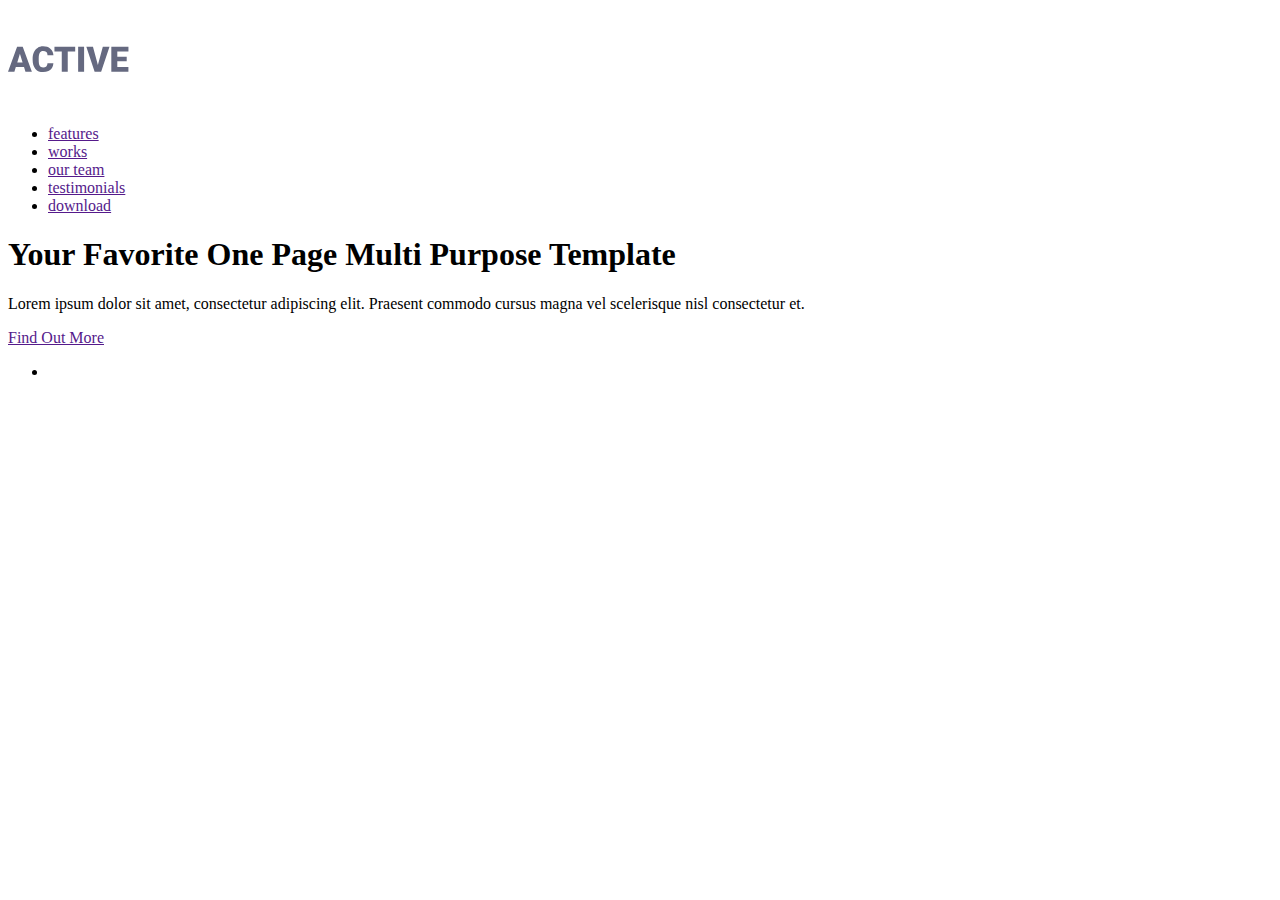
==== index.html @ 14b77a6f "home" ====
<DOCTYPE html>
<html lang="en">
<head>
    <meta charset="UTF-8">
    <title>ActiveBox</title>
</head>
<body>
    <header>
        <nav>
            <a href="">
                <img src="./images/logo.svg" alt="ActiveBox">
            </img>
            </a>
            <ul>
                <li><a href="">features</a></li>
                <li><a href="">works</a></li>
                <li><a href="">our team</a></li>
                <li><a href="">testimonials</a></li>
                <li><a href="">download</a></li>
            </ul>
        </nav>
    </header>
    <main>
        <!--Main baner-->
        <section>
        <h1>Your Favorite One Page
            Multi Purpose Template</h1>
        <p>Lorem ipsum dolor sit amet, consectetur adipiscing elit. Praesent commodo cursus magna
            vel scelerisque nisl consectetur et.</p>
        <a href="">Find Out More</a>
        </section>
        <h2 hidden>specifications</h2>
        <ul>
            <li>
                <img src="" alt="">
                <h3></h3>
            </li>
        </ul>              
    </main>
    <footer></footer>
</body>
</html>
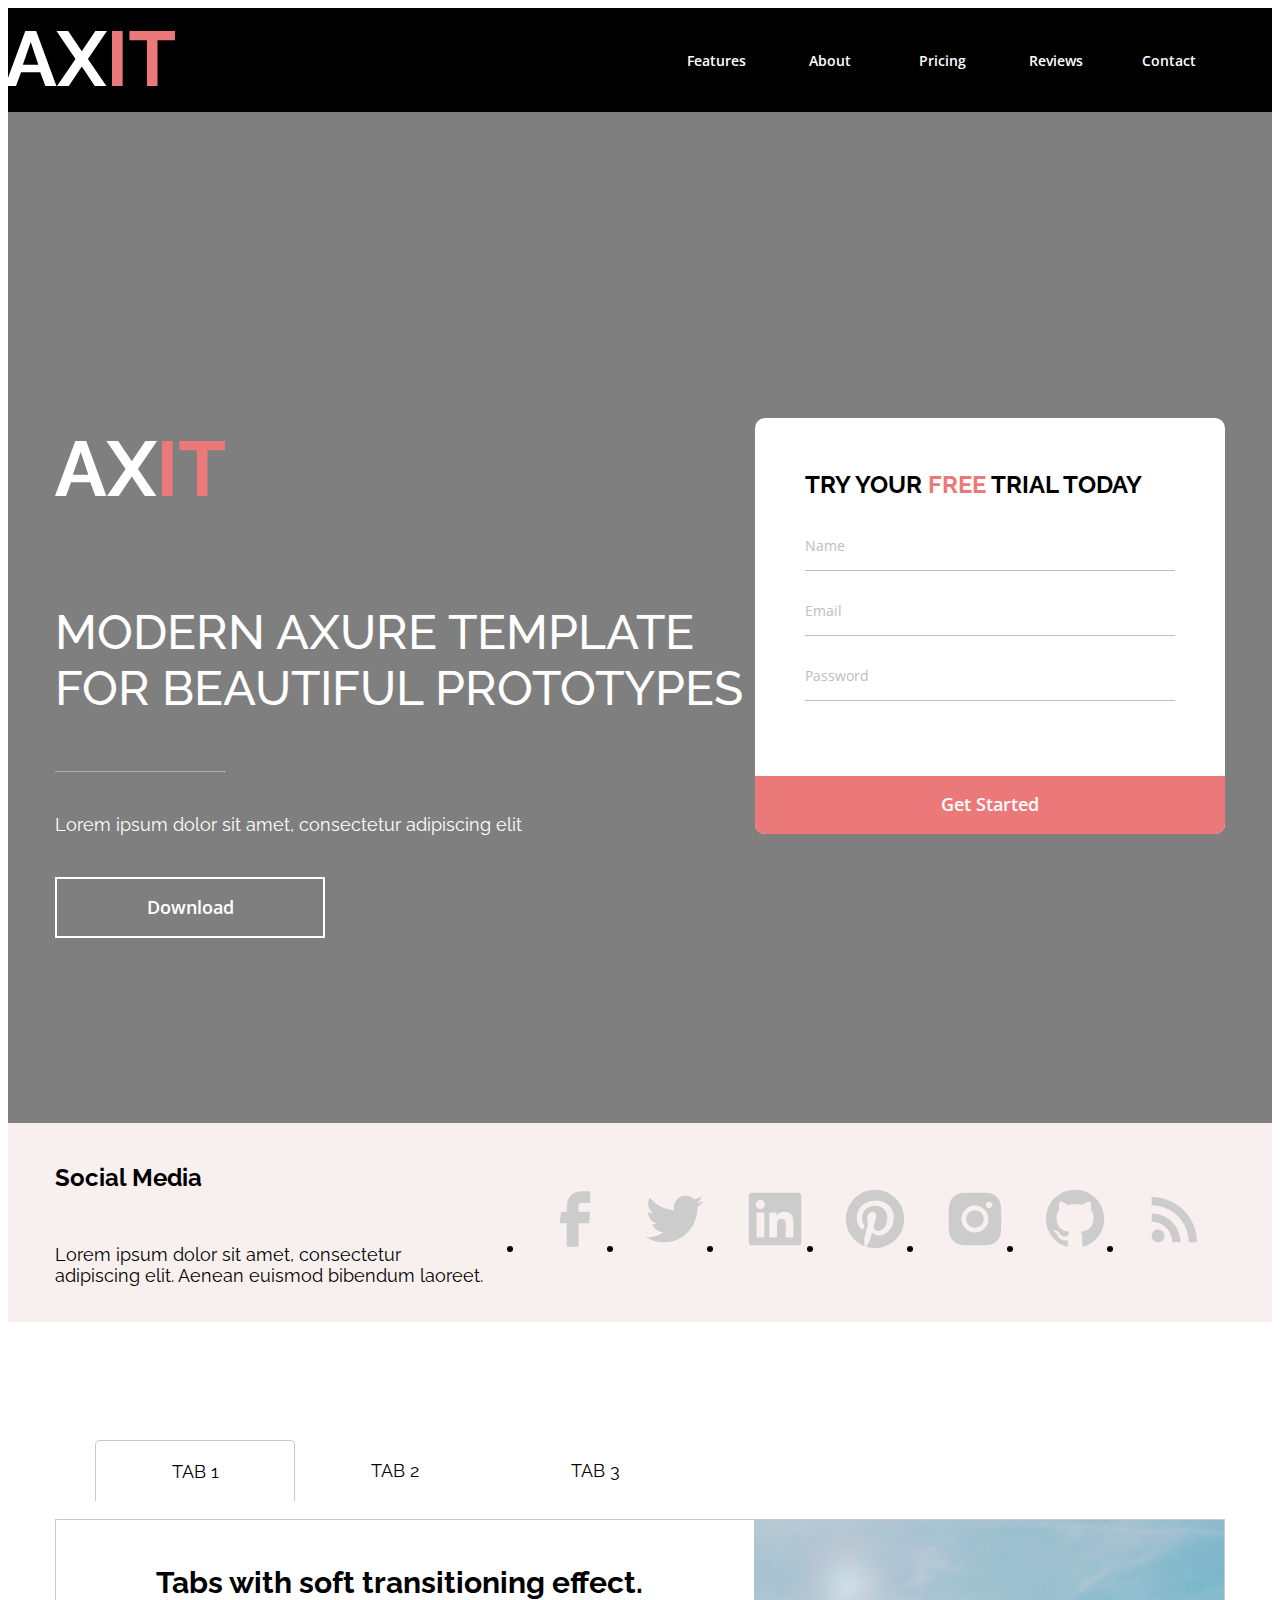
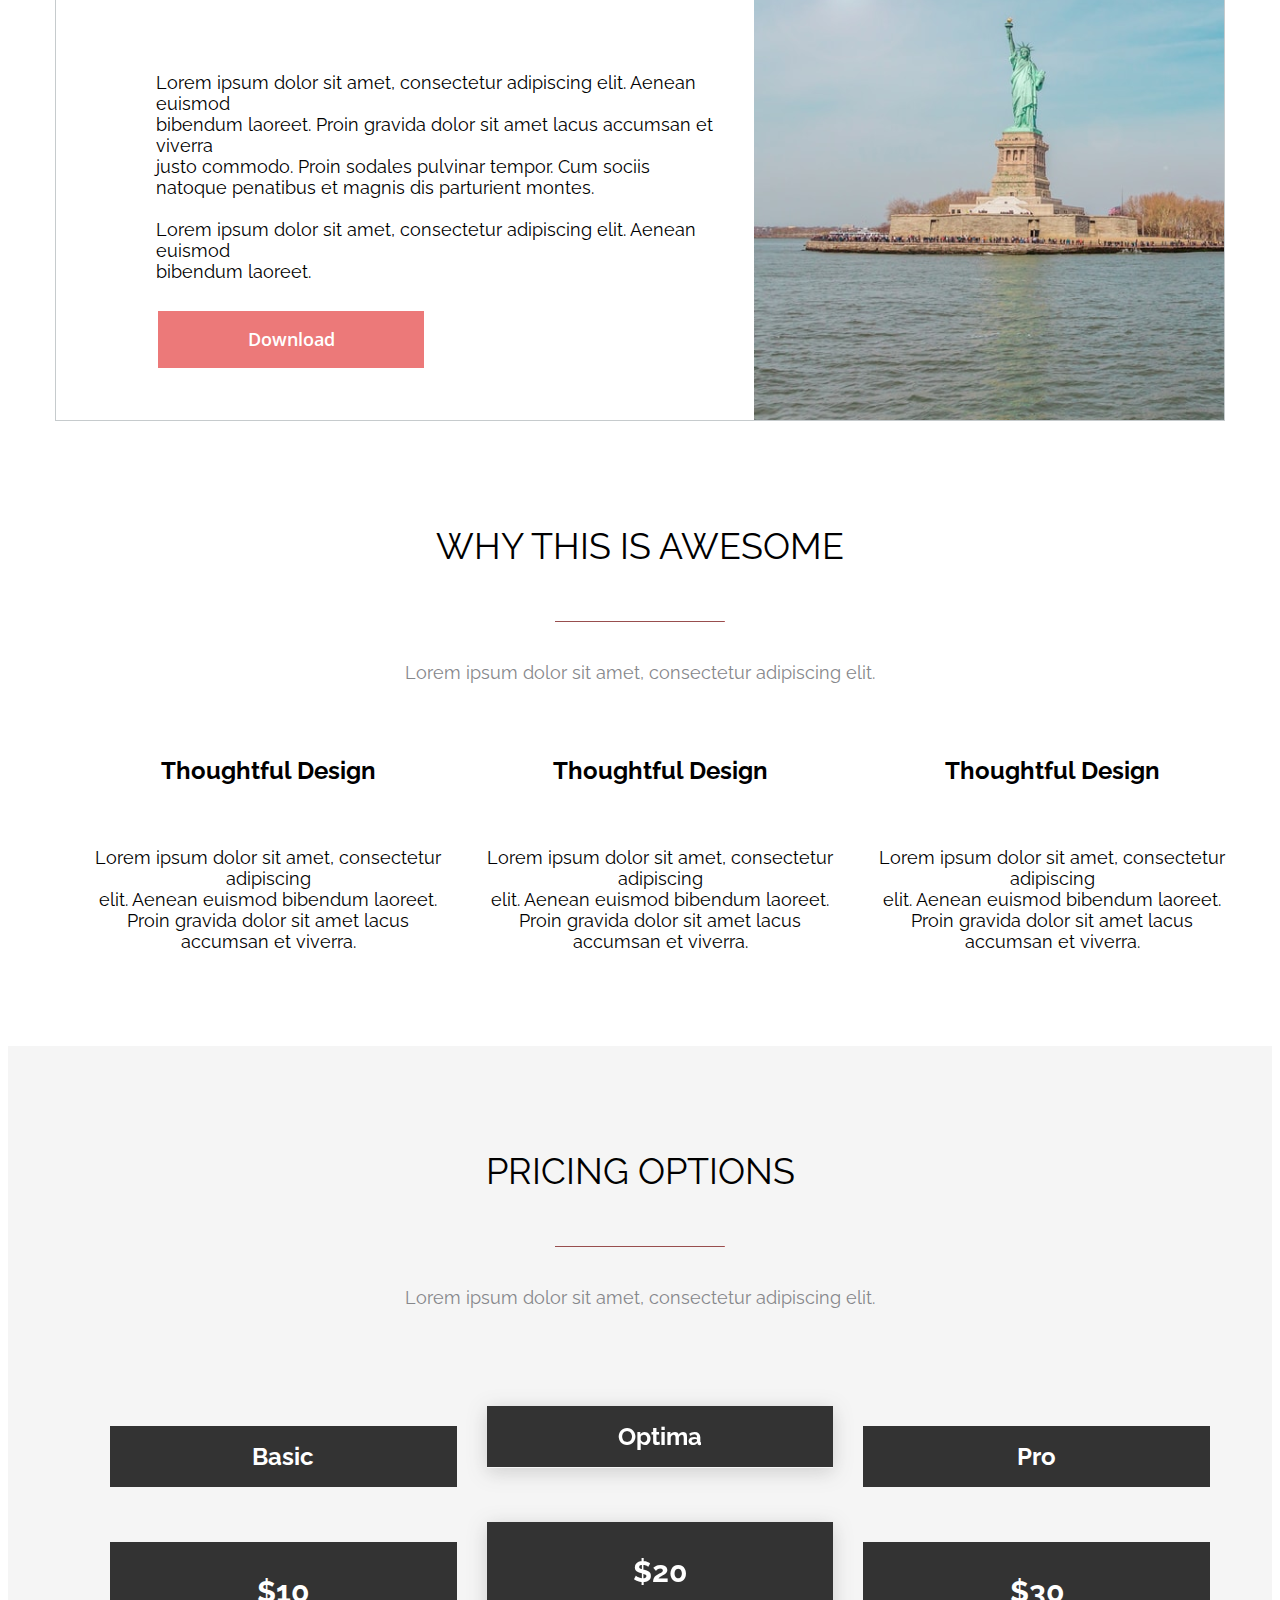
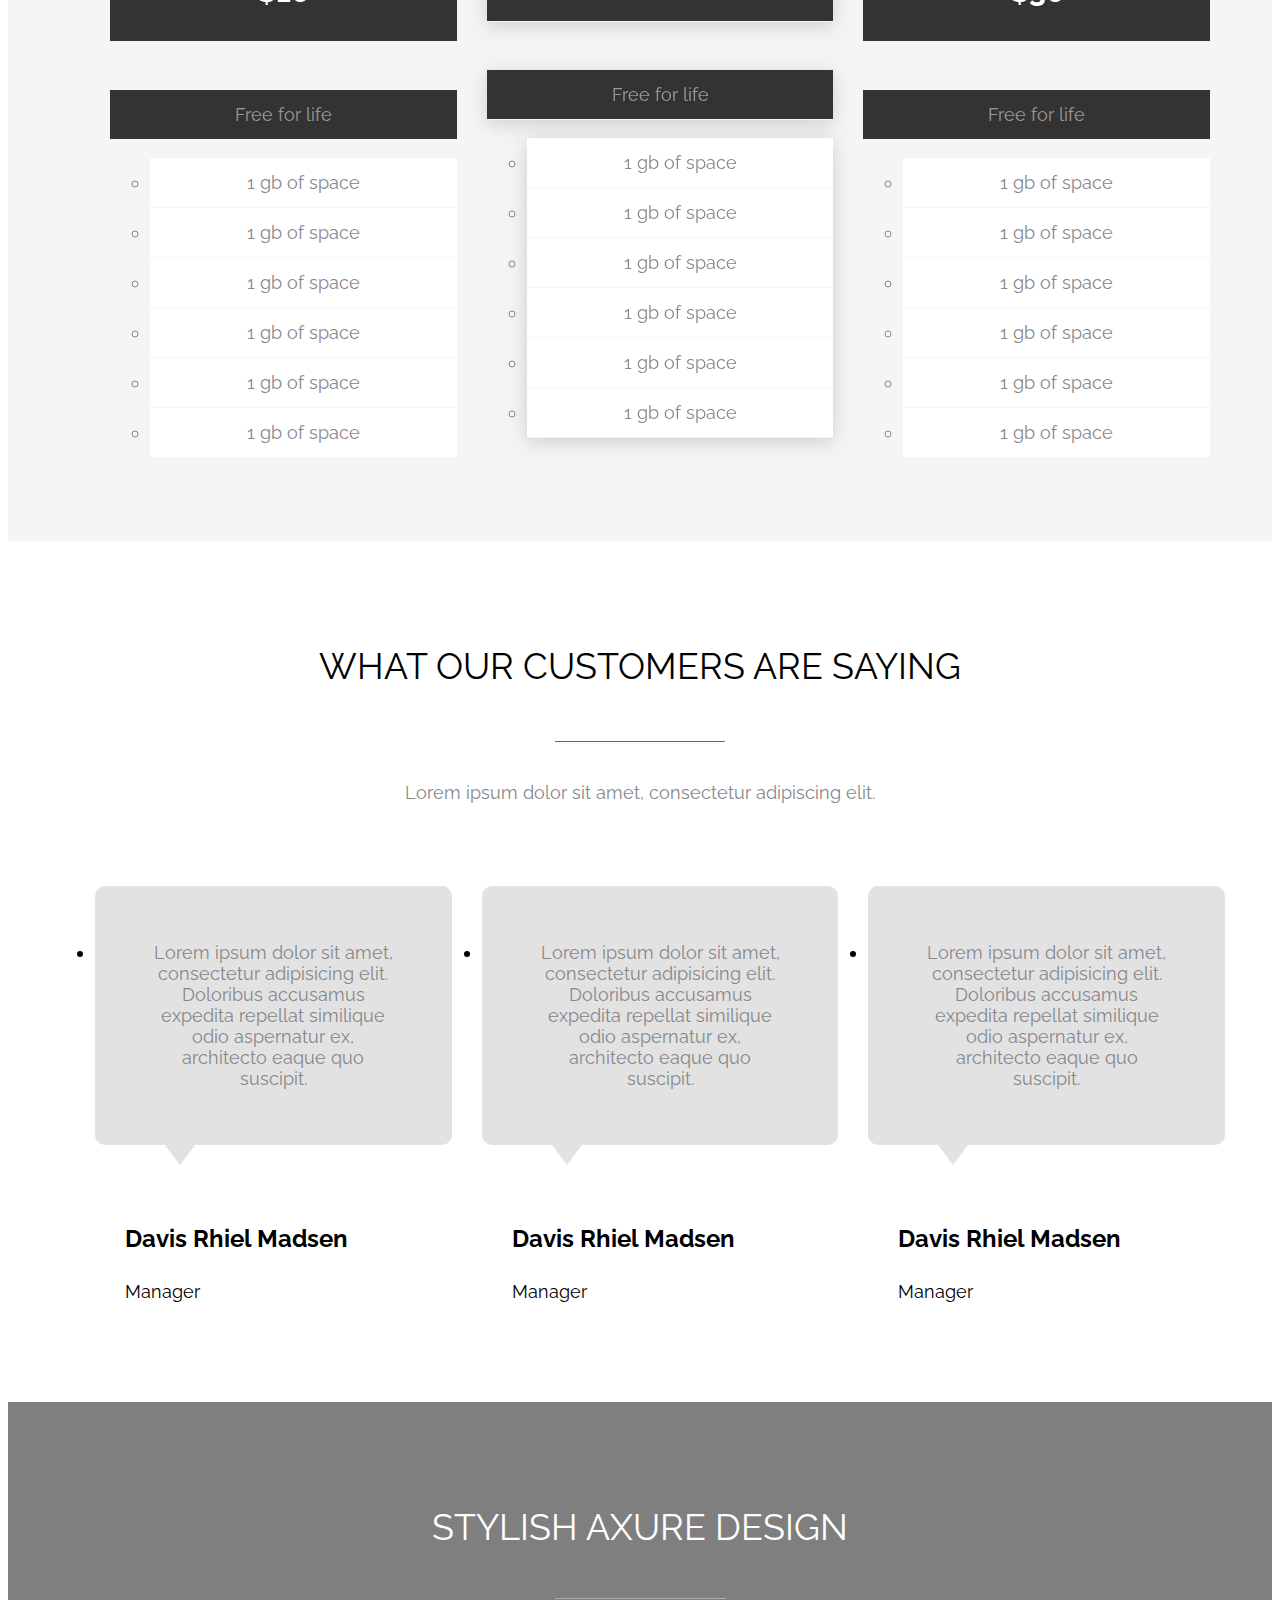
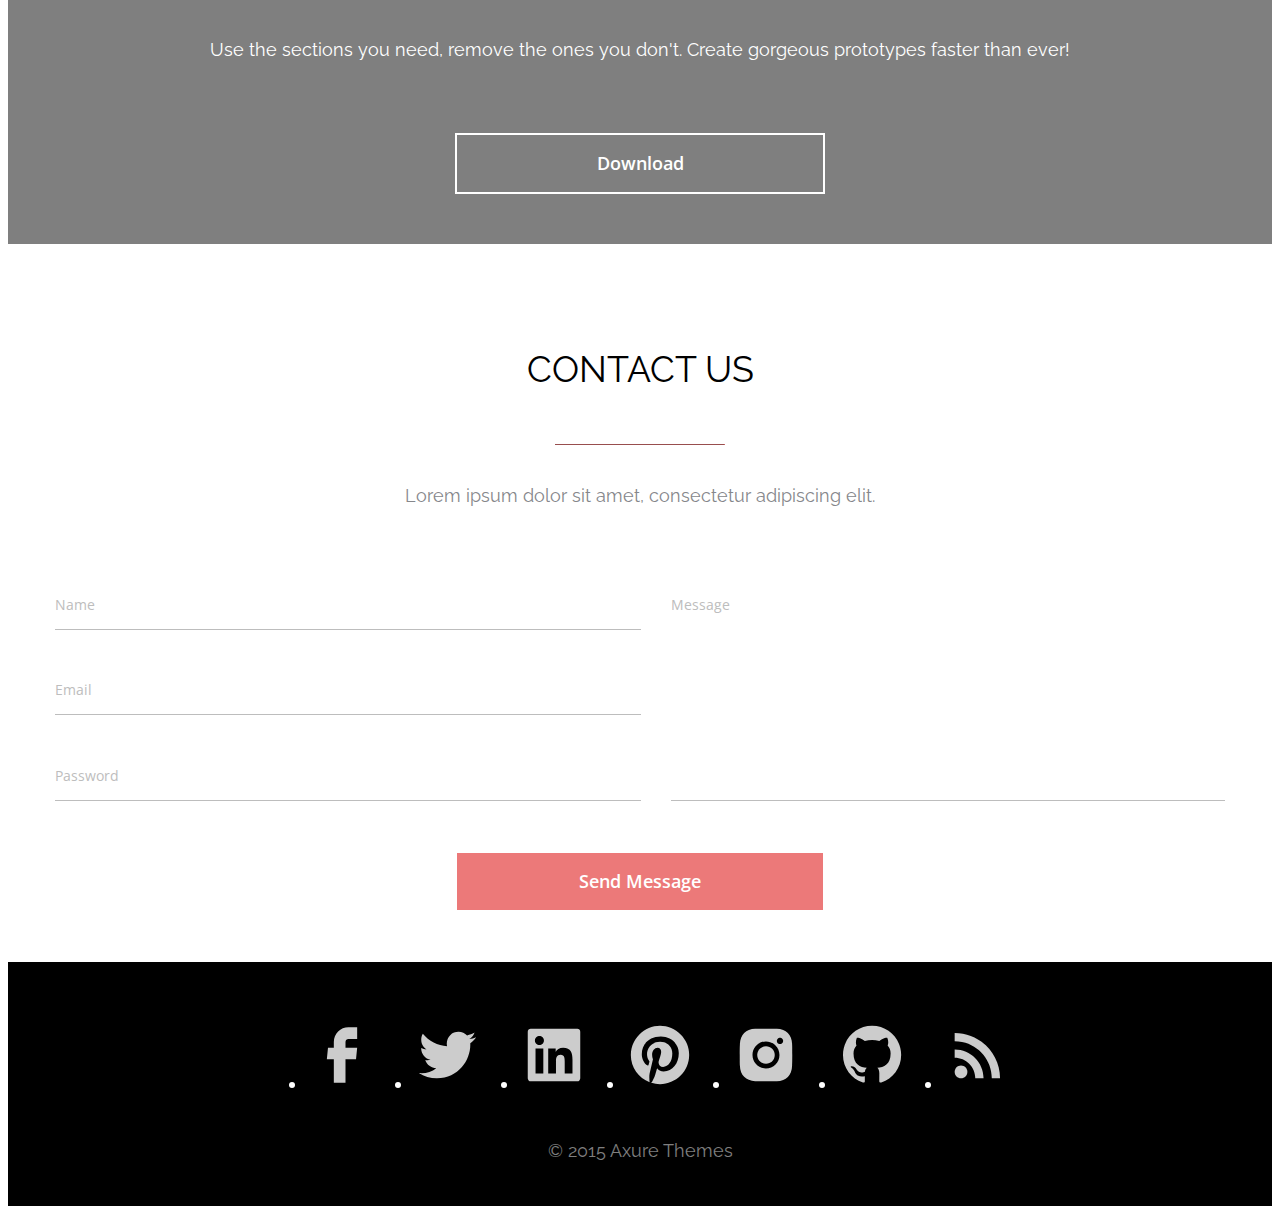
==== commit a94634f4: "homework" ====
--- a/index.html
+++ b/index.html
@@ -1,42 +1,316 @@
-<DOCTYPE html>
+<!DOCTYPE html>
 <html lang="en">
 <head>
     <meta charset="UTF-8">
-    <title>ActiveBox</title>
+    <title>Axit</title>
+    <link rel="stylesheet" href="./css/reset.css">
+    <link rel="stylesheet" href="./css/style.css">
+    <link rel="preconnect" href="https://fonts.googleapis.com">
+<link rel="preconnect" href="https://fonts.gstatic.com" crossorigin>
+<link href="https://fonts.googleapis.com/css2?family=Open+Sans:wght@400;600;700&family=Raleway:wght@400;700;500&display=swap" rel="stylesheet">
 </head>
 <body>
-    <header>
-        <nav>
-            <a href="">
-                <img src="./images/logo.svg" alt="ActiveBox">
-            </img>
+    <header class="header">
+        <div class="conteiner">
+        <nav class="header__nav" >
+            <a href="" class="header__logo">
+                <img src="./images/AXIT.svg" alt="AXIT" class="header__img">
             </a>
-            <ul>
-                <li><a href="">features</a></li>
-                <li><a href="">works</a></li>
-                <li><a href="">our team</a></li>
-                <li><a href="">testimonials</a></li>
-                <li><a href="">download</a></li>
+            <ul class="header__list">
+                <li class="header__item"><a href="" class="header__link">Features</a></li>
+                <li class="header__item"><a href="" class="header__link">About</a></li>
+                <li class="header__item"><a href="" class="header__link">Pricing</a></li>
+                <li class="header__item"><a href="" class="header__link">Reviews</a></li>
+                <li class="header__item"><a href="" class="header__link">Contact</a></li>
             </ul>
         </nav>
+        </div>
     </header>
-    <main>
-        <!--Main baner-->
-        <section>
-        <h1>Your Favorite One Page
-            Multi Purpose Template</h1>
-        <p>Lorem ipsum dolor sit amet, consectetur adipiscing elit. Praesent commodo cursus magna
-            vel scelerisque nisl consectetur et.</p>
-        <a href="">Find Out More</a>
-        </section>
-        <h2 hidden>specifications</h2>
-        <ul>
-            <li>
-                <img src="" alt="">
-                <h3></h3>
-            </li>
-        </ul>              
+    <main class="main">
+        <!--baner-->
+        <section class="main-baner">
+            <div class="conteiner">
+                <div class="conteiner__content">
+                    <div class="element-text element-text--main-baner">
+                        <img src="./images/AXIT.svg" alt="AXIT" class="main-baner__img">
+                        <h1 class="title1 title--main-baner">MODERN AXURE TEMPLATE FOR BEAUTIFUL PROTOTYPES</h1>
+                        <hr class="line line--main-baner">
+                        <p class="main-baner__text">Lorem ipsum dolor sit amet, consectetur adipiscing elit</p>
+                        <a href="" class="button">Download</a>
+                    </div>
+                    <form class="form-baner form-baner--position">
+                        <div class="form-baner-inner">
+                            <h2 class="title4 title-form-baner">Try Your <em class="title4__word title4__word--color">FREE</em> Trial Today</h2>
+                            <div class="form-row">
+                                <input class="form-input" type="text" placeholder="Name">
+                            </div>
+                            <div class="form-row">  
+                                <input class="form-input" type="email" placeholder="Email">
+                            </div>  
+                            <div class="form-row">
+                                <input class="form-input" type="password" placeholder="Password">
+                            </div>
+                        </div>
+                        <button class="button form-baner-button">Get Started</button>
+                    </form>
+                </div>
+            </div>
+        </section>
+        <!--section 1-->
+        <section class="main-media">
+            <div class="conteiner">
+                <div class="main-media__blok">
+                    <div class="main-media__element-text">
+                        <h2 hidden>specifications</h2>
+                        <h3 class="title4 title--main-media">Social Media</h3>
+                        <p class="main-media__text">Lorem ipsum dolor sit amet, consectetur adipiscing elit. 
+                        Aenean euismod bibendum laoreet.</p>
+                    </div class="main-media__main-adres">
+                        <address class="address">
+                                <ul class="media__list">
+                                    <li><a href="" class="media__item"><img src="./images/facebook_icon.svg" alt="facebook" class="media__img"></a></li>
+                                    <li><a href="" class="media__item"><img src="./images/twitter_icon.svg" alt="twitter" class="media__img"></a></li>
+                                    <li><a href="" class="media__item"><img src="./images/linkedin_icon.svg" alt="linkedin" class="media__img"></a></li>
+                                    <li><a href="" class="media__item"><img src="./images/pinterest_icon.svg" alt="pinterest" class="media__img"></a></li>
+                                    <li><a href="" class="media__item"><img src="./images/instagram_icon.svg" alt="instagram" class="media__img"></a></li>
+                                    <li><a href="" class="media__item"><img src="./images/github_icon.svg" alt="github" class="media__img"></a></li>
+                                    <li><a href="" class="media__item"><img src="./images/rss_icon.svg" alt="rss" class="media__img"></a></li>
+                                </ul>
+                        </address>
+                    </div>
+                </div>
+        </section>
+        
+        <!--section 2-->
+        <section class="main-tab">
+            <div class="conteiner">
+                <h2 hidden>specifications</h2>
+                <div class="tab">
+                    <ul class="tab__list">
+                        <li class="tab__item1">tab 1</li>
+                        <li  class="tab__item2">tab 2</li>
+                        <li  class="tab__item3">tab 3</li>
+                    </ul>
+                </div>
+                <div class="main-tab__blok">
+                    <div class="element-text element-text--section2">
+                        <h3 class="title3 title--main-tab">Tabs with soft transitioning effect.</h3>
+                        <p class="element-text__text">Lorem ipsum dolor sit amet, consectetur adipiscing elit. Aenean<br/> euismod <br/>
+                            bibendum laoreet. Proin gravida dolor sit amet lacus accumsan et<br/> viverra <br/>
+                            justo commodo. Proin sodales pulvinar tempor. Cum sociis natoque 
+                            penatibus et magnis dis parturient montes.<br/><br/>
+                            Lorem ipsum dolor sit amet, consectetur adipiscing elit. Aenean<br/> euismod <br/>
+                            bibendum laoreet.</p>
+                        <a href="" class="button button--section2">Download</a>
+                    </div>
+                        <img src="./images/Rectangle 111.svg" alt="foto" class="foto__img">
+                </div>
+        </section>
+        <!--section 3-->
+        <section class="main-section3">
+            <div class="conteiner">
+                <div class="element-text">
+                    <h2 class="title2 title--section3">WHY THIS IS AWESOME</h2>
+                    <hr class="line line--section3">
+                    <p class="text text--section3">Lorem ipsum dolor sit amet, consectetur adipiscing elit.</p>
+                </div>
+                <ul class="list list--section3">   
+                    <li class="list__item">
+                        <img src="/homework/images/TMS_front (1)/about_icon_1.svg" alt="" class="item__img">
+                        <h3 class="title4 title--item">Thoughtful Design</h3>
+                        <p claass="item__text">Lorem ipsum dolor sit amet, consectetur <br/>adipiscing<br/> 
+                        elit. Aenean euismod bibendum laoreet.<br/> Proin gravida  dolor sit amet lacus <br/>accumsan et viverra.<br/></p>
+                    </li>
+                    <li class="list__item">
+
+                        <img src="/homework/images/TMS_front (1)/about_icon_2.svg" alt="" class="item__img">
+                        <h3 class="title4 title--item"> Thoughtful Design</h3>
+                        <p class="item__text">Lorem ipsum dolor sit amet, consectetur <br/>adipiscing<br/> 
+                        elit. Aenean euismod bibendum laoreet.<br/> Proin gravida  dolor sit amet lacus <br/>accumsan et viverra.<br/></p>
+                    </li>
+                    <li class="list__item">
+                        <img src="/homework/images/TMS_front (1)/about_icon_3.svg" alt="" clss="item__img">
+                        <h3 class="title4 title--item">Thoughtful Design</h3>
+                        <p class="item__text">Lorem ipsum dolor sit amet, consectetur <br/>adipiscing<br/> 
+                        elit. Aenean euismod bibendum laoreet.<br/> Proin gravida  dolor sit amet lacus <br/>accumsan et viverra.<br/></p>
+                    </li>
+                </ul>
+            </div>     
+        </section>
+        <!--section 4-->
+        <section class="main-section4">
+            <div class="conteiner">
+                <div class="element-text">
+                    <h2 class="title2 title2--section4">pricing options</h2>
+                    <hr class="line line--section4">
+                    <p class="text-section4"> Lorem ipsum dolor sit amet, consectetur adipiscing elit.</p>
+                </div>
+
+                <ul class="main-section4__list">
+                    <li class="list__item-section4">
+                        <h3 class="title4 title4--section4">Basic</h3>
+                        <P class="title3 title3--section4">$10</p>
+                        <p class=item-section4__text >Free for life</p>
+                        <ul class="item-section4__list">
+                            <li class="item-section4__list__item">1 gb of space</li>
+                            <li class="item-section4__list__item">1 gb of space</li>
+                            <li class="item-section4__list__item">1 gb of space</li>
+                            <li class="item-section4__list__item">1 gb of space</li>
+                            <li class="item-section4__list__item">1 gb of space</li>
+                            <li class="item-section4__list__item">1 gb of space</li>
+                        </ul>
+                    </li>
+
+                    <li class="list__item-section4 list__item-section4--transform">
+                        <h3 class="title4 title4--section4">Optima</h3>
+                        <p class="title3 title3--section4">$20</p>
+                        <p class="item-section4__text"> Free for life</p>
+                        <ul class="item-section4__list">
+                            <li class="item-section4__list__item" >1 gb of space</li>
+                            <li class="item-section4__list__item" >1 gb of space</li>
+                            <li class="item-section4__list__item" >1 gb of space</li>
+                            <li class="item-section4__list__item" >1 gb of space</li>
+                            <li class="item-section4__list__item" >1 gb of space</li>
+                            <li class="item-section4__list__item" >1 gb of space</li>
+                        </ul> 
+                    </li>
+
+                    <li class="list__item-section4">
+                        <h3 class="title4 title4--section4">Pro</h3>
+                        <p class="title3 title3--section4">$30</p>
+                        <p class="item-section4__text">Free for life</p>
+                        <ul class="item-section4__list">
+                            <li class="item-section4__list__item">1 gb of space</li>
+                            <li class="item-section4__list__item">1 gb of space</li>
+                            <li class="item-section4__list__item">1 gb of space</li>
+                            <li class="item-section4__list__item">1 gb of space</li>
+                            <li class="item-section4__list__item">1 gb of space</li>
+                            <li class="item-section4__list__item">1 gb of space</li>
+                        </ul>
+                    </li>
+                </ul>
+        </section>
+        <!--section 5-->
+        <section class="main-section5">
+            <div class="conteiner">
+                <div class="element-text">
+                    <h2 class="title2 title-section5">what our customers are saying</h2>
+                    <hr class="line line-section5">
+                    <p class="text-section5">Lorem ipsum dolor sit amet, consectetur adipiscing elit.</p>
+                </div>
+                <!--element 1-->
+                <ul class="list-section5">
+                    <li class="block1-section5">
+                        <div class="guote-section5">
+                            <blockquote>Lorem ipsum dolor sit amet, 
+                            consectetur adipisicing elit. Doloribus 
+                            accusamus expedita repellat similique 
+                            odio aspernatur ex, architecto eaque 
+                            quo suscipit.</blockquote>
+                        </div>
+                        <div class="tringl-down"></div>
+                        <div class="element-section5">
+                            <img src="./images/Ellipse 7.svg" alt="" class="element-section5__foto">
+                            <div class="element-section5__text">
+                                <h3 class="title4 title--element">Davis Rhiel Madsen</h3>
+                                <p class="element1-section5__paragraf">Manager</p>
+                            </div>
+                        </div>    
+                    </li>
+                    <!--element 2-->
+                    <li class="block2-section5">
+                        <div class="guote-section5">
+                            <blockquote>Lorem ipsum dolor sit amet, 
+                            consectetur adipisicing elit. Doloribus 
+                            accusamus expedita repellat similique 
+                            odio aspernatur ex, architecto eaque 
+                            quo suscipit.</blockquote>
+                        </div>
+                        <div class="tringl-down"></div>
+                        <div class="element-section5">
+                            <img src="./images/Ellipse 7.svg" alt="" class="element-section5__foto">
+                            <div class="element-section5__text">
+                                <h3 class="title4 title--element">Davis Rhiel Madsen</h3>
+                                <p class="element1-section5__paragraf">Manager</p>
+                            </div>
+                        </div>    
+                    </li>
+                    <!--element 3-->
+                    <li class="block3-section5">
+                        <div class="guote-section5">
+                            <blockquote>Lorem ipsum dolor sit amet, 
+                            consectetur adipisicing elit. Doloribus 
+                            accusamus expedita repellat similique 
+                            odio aspernatur ex, architecto eaque 
+                            quo suscipit.</blockquote>
+                        </div>
+                        <div class="tringl-down"></div>
+                        <div class="element-section5">
+                            <img src="./images/Ellipse 7.svg" alt="" class="element-section5__foto">
+                            <div class="element-section5__text">
+                                <h3 class="title4 title--element">Davis Rhiel Madsen</h3>
+                                <p class="element1-section5__paragraf">Manager</p>
+                            </div>
+                        </div>  
+                    </li>
+                </ul>
+            </div>
+        </section>
+        <!--section 6-->
+        <section class="main-section6">
+            <div class="conteiner">
+                <div class="element-text">
+                    <h2 class="title2 title-section6">STYLISH AXURE DESIGN</h2>
+                    <hr class="line line-section6">
+                    <p class="element-text__paragraph">Use the sections you need, remove the ones you don't.  Create gorgeous prototypes faster than ever!</p>
+                    <a href="" class="button button-section6">Download</a>
+                </div>
+            </div>
+        </section>
+        <!--section 7-->
+        <section class="main-section7">
+            <div class="conteiner">
+                <div class="element-text">
+                    <h2 class="title2 title--section7">contact us</h2>
+                    <hr class="line line--section7">
+                    <p class="element-text__paragraph-section7">Lorem ipsum dolor sit amet, consectetur adipiscing elit.</p>
+                </div>
+                <form class="form-section7 form-section7--position">
+                    <div class="form-section7__block">
+                        <div class="form-section7-inner">
+                            <div class="form-row-section7">
+                                <input class="form-input" type="text" placeholder="Name">
+                            </div>
+                            <div class="form-row-section7 form-row-section7--margin ">  
+                                <input class="form-input" type="email" placeholder="Email">
+                            </div>  
+                            <div class="form-row-section7 ">
+                                <input class="form-input" type="password" placeholder="Password">
+                            </div>
+                        </div>
+                        <div class="form-row-section7 form-row-section7--column">
+                            <textarea class="form-input" rows="10" placeholder="Message"></textarea>
+                        </div>
+                    </div>
+                    <button class="button button--section7">Send Message</button>
+                </form>
+            </div>
+        </section>
+        <!--section 8-->
     </main>
-    <footer></footer>
+    <footer class="main-footer">
+        <div class="conteiner">
+            <ul class="list-footer">
+                <li class="list-footer__icon"><a href=""><img src="./images/facebook_icon.svg" alt="facebook" "></a></li>
+                <li class="list-footer__icon"><a href=""><img src="./images/twitter_icon.svg" alt="twitter"></a></li>
+                <li class="list-footer__icon"><a href=""><img src="./images/linkedin_icon.svg" alt="linkedin"></a></li>
+                <li class="list-footer__icon"><a href=""><img src="./images/pinterest_icon.svg" alt="pinterest"></a></li>
+                <li class="list-footer__icon"><a href=""><img src="./images/instagram_icon.svg" alt="instagram"></a></li>
+                <li class="list-footer__icon"><a href=""><img src="./images/github_icon.svg" alt="github"></a></li>
+                <li class="list-footer__icon"><a href=""><img src="./images/rss_icon.svg" alt="rss"></a></li>
+            </ul>
+            <p class="list-footer__paragrapf">&copy; 2015 Axure Themes</p>
+        </div>
+    </footer>
 </body>
 </html>--- a/css/style.css
+++ b/css/style.css
@@ -0,0 +1,644 @@
+* {
+    box-sizing: border-box;
+}
+
+html, body {
+    height: 100%;
+}
+body {
+    font: 400 18px/21px 'Raleway', sans-serif;
+}
+.conteiner {
+    max-width: 1200px;
+    padding: 0 15px;
+    margin: 0 auto;
+}
+.element-text{
+    text-align: center;
+}
+
+/*titles*/
+h1,.title1{
+    font-size: 48px;
+    line-height: 56px;
+    font-weight: 500;
+}
+h2,.title2{
+    font-size: 36px;
+    line-height: 42px;
+    font-weight: normal;
+}
+h3,.title3{
+    font-size: 30px;
+    line-height: 41px;
+    font-weight: bold;
+}
+h4,.title4{
+    font-size: 24px;
+    line-height: 33px;
+    font-weight: bold;
+}
+h5,.title5{
+    font-size: 18px;
+    line-height: 21px;
+    font-weight: normal;
+}
+h6,.title6{
+    font-size: 13px;
+    line-height: 18px;
+    font-weight: bold;
+}
+/*form elemets*/
+.button{
+    display: inline-block;
+    width: 270px ;
+    min-height: 58px;
+    padding: 16px 0 ;
+    border: 2px solid white;
+    outline: none;
+    background-color: transparent ;
+    font-family:'Open Sans', sans-serif;
+    font-size: 18px;
+    line-height: 25px;
+    font-weight: 600;
+    color: white;
+    text-decoration: none;
+    cursor: pointer;
+    text-align: center;
+}
+.button:hover{
+    border: 2px solid #EC7979;
+    color:#EC7979;
+    background-color: rgba(0, 0, 0, 0);
+}
+.button:active{
+    border:2px solid #AB4949;
+    background-color:#AB4949;
+    color:white
+}
+.line{
+    border-bottom: 1px;
+    border-color: #EC7979;
+    width: 170px;
+}
+
+.form-input{
+    width: 100%;
+    font: 400 14px/19px "Open sans", sans-serif;
+    color: #000000;
+    border: none;
+    border-bottom: 1px solid #BDBDBD;
+    padding: 15px 0px;
+    background: none;
+    outline: none;
+}
+
+.form-input:focus{
+    border-color: #000000;
+}
+
+.form-input::placeholder{
+    color:#BDBDBD;
+}
+
+.form-row + .form-row{
+    margin-top: 15px;
+}
+
+.header__item{
+    /* transition: background-color 0.5s linear  ; */
+}
+
+.header__item:hover{
+    animation: rolling 1s ease-in-out 1 alternate;
+    background-color: #EC7979;
+}
+
+@keyframes rolling{
+    0%{
+        transform: rotate(180deg);
+        clip-path: circle(50%);
+    }
+    50%{
+        transform: rotate(-180deg);
+        clip-path: circle(30%);
+    }
+    100%{
+        clip-path: circle(100%);
+    }
+
+}
+
+.header__item:active{
+    /* transition:none; */
+    background-color:#AB4949;
+}
+
+/*header*/
+.header{
+    background-color: black;
+}
+.header__img{
+    align-self: center;
+}
+.header__nav{
+    display: flex;
+    justify-content: space-between;
+}
+.header__list{
+    display: flex;
+}
+.header__item{
+    display: flex;
+
+}
+.header__link{
+    display: flex;
+    align-items: center;
+    justify-content: center;
+    min-width: 113px;
+    padding: 10px 0px;
+    text-decoration: none;
+    font-family: "Open Sans";
+    font-weight: 600;
+    font-size: 14px;
+    line-height: 19px;
+    font-weight: 600;
+    color: #fff;
+}
+
+.header__logo img{
+    margin-left: -50px;
+}
+/*baner*/
+.main-baner{
+    background:linear-gradient( rgba(0, 0, 0, 0.5), rgba(0, 0, 0, 0.5)), url(../images/baner.jpg);
+    background-size: cover;
+    background-repeat: no-repeat;
+    background-position: center;
+    color:#fff;
+    padding: 306px 0 185px;
+}
+
+.main-baner__img{
+    margin-bottom:50px;
+}
+.conteiner__content{
+    display: flex;
+    align-items: flex-start;
+}
+.element-text--main-baner{
+    text-align: left;
+}
+.title--main-baner{
+    margin-bottom: 55px;
+}
+.main-baner--title:last-child{
+    margin-bottom: 0;
+}
+
+.main-baner__text{
+    margin-bottom: 42px;
+}
+.main-baner__text:last-child{
+    margin-bottom: 0;
+}
+.line--main-baner{
+    margin-left: 0px;
+    border-color: #fff;
+    margin-bottom: 42px;
+}
+.line--baner:last-child{
+    margin-bottom: 0;
+}
+.form-baner{
+    min-width: 470px; 
+    background-color: #FFFFFF;
+    border-radius: 10px;
+    overflow: hidden;
+}
+.form-baner--position{
+    align-items: flex-start;
+}
+
+.form-baner-inner{
+    padding: 30px 50px 75px;
+}
+
+.title4__word--color{
+    color: rgba(236, 121, 121, 1);
+    font-style: normal;
+}
+
+.title-form-baner{
+    color: #000000;
+    text-transform: uppercase;
+}
+
+.form-baner-button{
+    border: 0px;
+    width: 100%;
+    background-color: rgba(236, 121, 121, 1);
+    color: #fff;
+}
+
+.form-baner-button:hover{
+    border: 0px;
+    background-color:#AB4949;
+    color:#fff;
+}
+
+.form-baner-button:active{
+    border: 0px;
+    background-color: rgba(236, 121, 121, 1);
+    box-shadow: inset 0px 0px 10px #AB4949;
+}
+
+/*media*/
+.main-media{
+    background-color: #F8EFEF;
+    padding: 14px 0px 18px;
+}
+.main-media__blok{
+    display: flex;
+    align-items: center;
+}
+.title--main-media{
+    display: inline-block;
+    margin-bottom: 32px;
+}
+.title--main-media:last-child{
+    margin-bottom: 0px;
+}
+.main-media__element-text{
+    display: flex;
+    flex-direction: column;
+    width: 470px;
+}
+.media__list{
+    display: flex;
+    justify-content: space-between;
+}
+.media__item{
+    display: inline-block;
+    padding:0px 15px 0px;
+
+}
+
+/*section 2*-tab*/
+.main-tab{
+    padding:100px 0px 50px;
+    background-color: #fff;
+}
+.main-tab__blok{
+    display: flex;
+    justify-content: space-between;
+    border: 1px solid #C6CBCD;
+}
+.tab__list{
+    display: flex;
+    text-transform: uppercase;
+    position: static;
+}
+[class^=tab__item]{
+    display: inline-block;
+    width: 200px;
+    padding:20px 0px 20px;
+    text-align: center;
+}
+.tab__item1{
+    position: relative;
+    border: 1px solid #C6CBCD;
+    border-radius: 5px 5px 0px 0px;
+    border-bottom: 0px;
+    padding-bottom: 17px;
+}
+.tab__item1::before{
+    content: attr(tab__item1);
+    height: 1px;
+    width: 100%;
+    position: absolute;
+    background-color: #fff;
+    left: 0px;
+    bottom:-1px;
+}
+.element-text--section2{
+    display: inline-block;
+    text-align: left;
+    margin-left: 100px;
+    margin-right: 30px;
+}
+.title--main-tab{
+    margin-bottom: 69px;
+    margin-top: 42px;
+}
+.element-text__text{
+    margin-bottom: 27px;
+}
+.button--section2{
+    background-color: #EC7979;
+    color: #fff;
+}
+.button--section2:hover{
+    background-color:#AB4949;
+    color:#fff;
+}
+.button--section2:active{
+    background-color: #EC7979;
+    box-shadow: inset 0px 0px 10px #AB4949;
+}
+/*swction3*/
+.main-section3{
+    padding-bottom: 58px;
+}
+.title--section3{
+    margin: 54px 0px 54px;
+}
+.line--section3{
+    margin-bottom: 40px;
+}
+.text--section3{
+    margin-bottom: 71px;
+    color: rgba(134, 135, 139, 1);
+}
+.list--section3{
+    display: flex;
+    justify-content: space-between;
+}
+.list__item{
+    display: flex;
+    flex-direction: column;
+    align-items: center;
+    text-align: center;
+    max-width: 370px;
+}
+.title--item{
+    margin: 0px 0px 42px;
+}
+
+/*section4*/
+.main-section4{
+    padding: 50px 0 50px;
+    background-color: #F5F5F5;
+}
+.title2--section4{
+    margin: 54px 0px 54px;
+    text-transform: uppercase;
+}
+.line--section4{
+    margin-bottom: 40px;
+}
+.text-section4{
+    margin-bottom: 79px;
+    color:rgba(134, 135, 139, 1);
+}
+.main-section4__list{
+    display: flex;
+    justify-content: space-between;
+}
+.list__item-section4{
+    display: flex;
+    flex-direction: column;
+    align-items: center;
+    text-align: center;
+    width: 370px;
+    margin: 15px;
+}
+
+.list__item-section4--transform{
+    transform: translateY(-20px);
+    filter: drop-shadow(0px 4px 10px rgba(51, 51, 51, 0.2));
+}
+.title4--section4{
+    width: 100%;
+    padding: 14px 0px 14px;
+    background-color: #333333;
+    color: #fff;
+    border-bottom: 1px solid #F5F5F5;
+}
+.title3--section4{
+    width: 100%;
+    padding: 29px 0px 29px;
+    background-color: #333333;
+    color: #fff;
+    border-bottom: 1px solid #F5F5F5;
+}
+.item-section4__text{
+    color: rgba(255, 255, 255, 0.5);
+    width: 100%;
+    padding: 14px 0px 14px;
+    background-color: #333333;
+    border-bottom: 1px solid #F5F5F5;
+}
+
+.item-section4__list{
+    width: 100%;
+}
+
+.item-section4__list__item{
+    color: #86878B;
+    padding: 14px 0px 14px;
+    background-color: #FFFFFF;
+    border-bottom: 1px solid #F5F5F5;
+}
+/*section5-what our customers are saying*/
+.main-section5{
+    padding:50px 0px 64px;
+}
+
+.title-section5{
+    margin-top: 54px;
+    margin-bottom: 54px;
+    text-transform: uppercase;
+}
+
+.line-section5{
+    margin-bottom: 40px;
+}
+
+.text-section5{
+    margin-bottom: 83px;
+    color: rgba(134, 135, 139, 1);
+}
+
+.list-section5{
+    display: flex;
+}
+
+.block2-section5{
+    margin:0px 30px ;
+}
+.guote-section5{
+    position: relative;
+    background-color: #E2E2E2;
+    text-align: center;
+    padding: 38px 15px;
+    border-radius: 10px;
+    color: #86878B;
+}
+.tringl-down{
+    position: relative;
+    left: 70px;
+    bottom: px;
+    width: 0;
+	height: 0;
+	border-left: 15px solid transparent;
+	border-right: 15px solid transparent;
+	border-top: 20px solid rgba(226, 226, 226, 1);
+    margin-bottom: 46px;
+}
+
+.element-section5{
+    display: flex;
+    align-items: flex-start;
+}
+
+.element-section5__foto{
+    margin-right: 30px;
+}
+
+.title--element{
+    margin: 11px 0px 26px;
+    
+}
+
+/*section6-STYLISH AXURE DESIGN*/
+
+.main-section6{
+    padding: 50px 0px 50px;
+    background:linear-gradient( rgba(0, 0, 0, 0.5), rgba(0, 0, 0, 0.5)), url(../images/section6.jpg);
+    background-size: cover;
+    background-repeat: no-repeat;
+    background-position: center;
+    color: #FFFFFF;
+}
+
+.title-section6{
+    margin: 54px 0px 50px;
+    text-transform: uppercase;
+}
+
+.line-section6{
+    border-color: #FFFFFF;
+    margin-bottom: 40px;
+}
+
+.element-text__paragraph{
+    margin-bottom: 73px;
+}
+
+.button-section6{
+    width: 370px;
+    font: 600 18px/25px 'Open Sans', sans-serif;
+}
+
+/*section7-contact us*/
+
+.main-section7{
+    padding: 50px 0px 50px;
+}
+
+.title--section7{
+    margin: 54px 0px 54px;
+    text-transform: uppercase;
+}
+
+.line--section7{
+    margin-bottom: 40px;
+}
+
+.element-text__paragraph-section7{
+    color: rgba(134, 135, 139, 1);
+}
+
+.form-section7__block{
+    display: grid;
+    grid-template-columns: auto auto;
+    grid-template-rows: auto;
+    gap: 30px;
+}
+
+.form-section7-inner{
+    display: grid;
+    grid-template-columns: auto;
+    grid-template-rows: auto;
+}
+.form-row-section7--column{
+    display: grid;
+    grid-template-columns: auto;
+    grid-template-rows: auto;
+}
+
+.form-section7--position{
+    margin-top: 74px;
+    text-align: center;
+}
+
+/* .form-section7__block{
+    display: flex;
+    align-items: stretch; 
+} */
+
+.form-section7-inner{
+    /*display: flex;
+    flex-direction: column;
+    justify-content: space-between;*/
+    height: 100%;
+    margin-right: 30px;
+    width: 100%;
+    text-align: center;
+}
+.form-row-section7{
+    width: 100%;
+}
+.form-section7-textaria{
+    width: 100%;
+}
+
+.form-row-section7--margin{
+    margin: 35px 0px 35px;
+}
+
+textarea.form-input{
+    resize: none;
+}
+
+.button--section7{
+    margin-top: 50px;
+    width: 370px; 
+    color: #FFFFFF;
+    background-color:#EC7979;
+}
+
+.button--section7:hover{
+    background-color:#AB4949;
+    color:#fff;
+}
+.button--section7:active{
+    background-color: #EC7979;
+    box-shadow: inset 0px 0px 10px #AB4949;
+}
+/*footer*/
+
+.main-footer{
+    padding: 40px 0px 27px;
+    background-color: #000000;
+    color:#FFFFFF;
+
+}
+
+.list-footer{
+    display: flex;
+    align-items: center;
+    justify-content: center;
+}
+
+.list-footer__icon{
+    margin: 0px 18px 28px 18px;
+}
+
+.list-footer__paragrapf{
+    display: flex;
+    justify-content: center;
+    color: rgba(255, 255, 255, 0.5);
+}